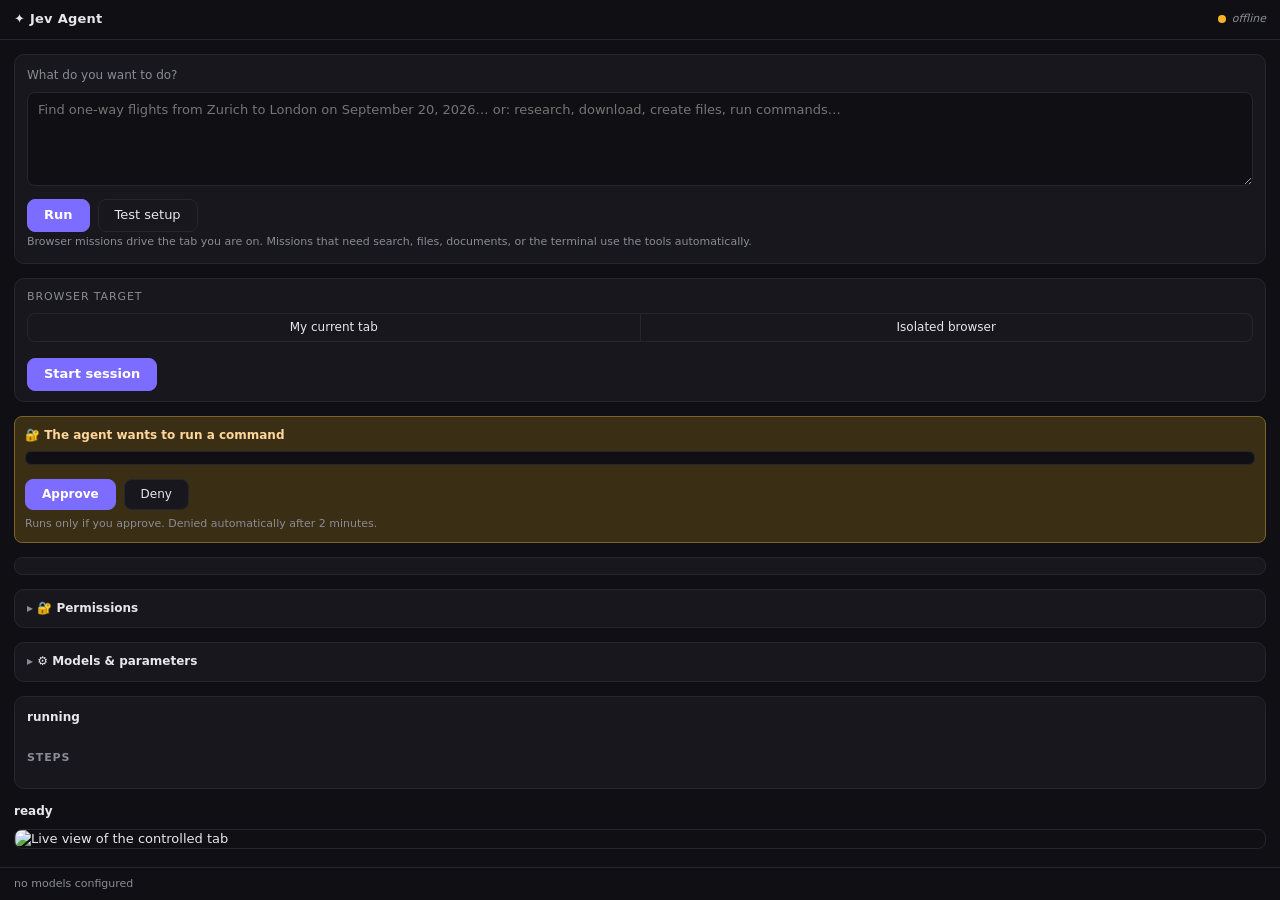
==== extension/sidebar/sidebar.html @ 9cd34094 "MVP-1 repair: per-model parameter surface; MVP-5 complete: Neko sandbox + permission center + audit " ====
<!doctype html>
<html lang="en">
  <head>
    <meta charset="utf-8" />
    <meta name="viewport" content="width=device-width,initial-scale=1" />
    <link rel="stylesheet" href="sidebar.css" />
  </head>
  <body>
    <header>
      <span class="brand">✦ Jev Agent</span>
      <span class="connection" id="connection"><i></i><em>offline</em></span>
    </header>

    <main>
      <section class="composer">
        <label for="goal">What do you want to do?</label>
        <textarea id="goal" rows="4" placeholder="Find one-way flights from Zurich to London on September 20, 2026… or: research, download, create files, run commands…"></textarea>
        <div class="row">
          <button id="run" class="primary">Run</button>
          <button id="stop" hidden>Stop</button>
          <button id="check" title="Check every model connection and show the exact error if one fails">Test setup</button>
        </div>
        <span class="hint">Browser missions drive the tab you are on. Missions that need search, files, documents, or the terminal use the tools automatically.</span>
      </section>

      <section class="target" id="target">
        <div class="target-head">
          <span class="hint">Browser target</span>
          <span class="hint" id="sandbox-status"></span>
        </div>
        <div class="segmented" id="target-toggle">
          <button data-target="live" title="Drive the Firefox tab you are looking at">My current tab</button>
          <button data-target="sandbox" title="Drive an isolated Neko browser in Docker">Isolated browser</button>
        </div>
        <div class="row" id="sandbox-actions" hidden>
          <button id="sandbox-start" class="primary">Start session</button>
          <button id="sandbox-stop" hidden>Stop session</button>
          <button id="sandbox-open" hidden>Watch it</button>
          <span class="hint" id="sandbox-url"></span>
        </div>
      </section>

      <div id="approval" role="alert" hidden>
        <div class="approval-title">🔐 The agent wants to run a command</div>
        <code id="approval-command"></code>
        <div class="row">
          <button id="approval-yes" class="primary">Approve</button>
          <button id="approval-no">Deny</button>
        </div>
        <span class="hint">Runs only if you approve. Denied automatically after 2 minutes.</span>
      </div>

      <div id="error" role="alert" hidden></div>
      <div id="providers" class="providers" hidden></div>

      <details id="permissions-panel" class="panel">
        <summary>🔐 Permissions</summary>
        <div class="hint" id="permissions-hint">
          Per-tool scopes. Levels only narrow: destructive commands stay blocked and secret reads are never allowed.
        </div>
        <div id="permission-rows"></div>
        <div class="row">
          <button id="permissions-reset" title="Restore the default levels">Reset to defaults</button>
          <span class="hint">ask → the sidebar confirms every use of that tool</span>
        </div>
      </details>

      <details id="models-panel" class="panel">
        <summary>⚙️ Models &amp; parameters</summary>
        <div class="presets-label hint">Presets (apply to every role):</div>
        <div class="presets" id="presets"></div>
        <div class="presets-label hint">Profiles (click to apply, × to delete):</div>
        <div class="presets" id="profiles"></div>
        <div class="row profile-row">
          <input type="text" id="profile-name" placeholder="profile name…" maxlength="40" />
          <button id="profile-save" title="Save the current models and parameters under this name">Save</button>
        </div>
        <div id="model-roles"></div>
        <div class="row">
          <button id="refresh-models" title="Fetch the live model list from every provider">Refresh catalogue</button>
          <span class="hint" id="registry-status"></span>
        </div>
      </details>

      <section id="task" hidden>
        <div class="status-line">
          <span id="task-status">running</span>
          <span id="task-meta"></span>
        </div>
        <div id="task-skills" class="chips"></div>
        <div id="thinking" class="thinking" hidden></div>
        <h3>Steps</h3>
        <div id="task-log" class="task-log"></div>
        <div id="task-final" class="final" hidden></div>
      </section>

      <section id="live" hidden>
        <div class="status-line">
          <span id="status">ready</span>
          <span id="step-count"></span>
        </div>
        <img id="screenshot" alt="Live view of the controlled tab" />
        <h3>Plan</h3>
        <ol id="plan" class="plan"></ol>
        <h3>Actions</h3>
        <div id="history" class="history"></div>
      </section>
    </main>

    <footer id="models">no models configured</footer>
    <script src="sidebar.js"></script>
  </body>
</html>
---- extension/sidebar/sidebar.css ----
:root {
  color-scheme: dark;
  --bg: #101014;
  --panel: #17171d;
  --line: #26262e;
  --text: #e7e7ea;
  --muted: #8b8b95;
  --accent: #7c6cff;
  --ok: #3dd68c;
  --warn: #ffb224;
}
* { box-sizing: border-box; }
body {
  margin: 0;
  font: 13px/1.45 system-ui, -apple-system, "Segoe UI", sans-serif;
  background: var(--bg);
  color: var(--text);
  display: flex;
  flex-direction: column;
  height: 100vh;
}
header {
  display: flex;
  align-items: center;
  justify-content: space-between;
  padding: 10px 14px;
  border-bottom: 1px solid var(--line);
}
.brand { font-weight: 600; letter-spacing: 0.02em; }
.connection { display: flex; align-items: center; gap: 6px; color: var(--muted); font-size: 11px; }
.connection i { width: 8px; height: 8px; border-radius: 50%; background: var(--warn); display: inline-block; }
.connection.on i { background: var(--ok); }
main { flex: 1; overflow-y: auto; padding: 14px; display: flex; flex-direction: column; gap: 14px; }
.composer { background: var(--panel); border: 1px solid var(--line); border-radius: 10px; padding: 12px; }
.composer label { display: block; margin-bottom: 8px; color: var(--muted); font-size: 12px; }
textarea {
  width: 100%;
  resize: vertical;
  background: var(--bg);
  color: var(--text);
  border: 1px solid var(--line);
  border-radius: 8px;
  padding: 8px 10px;
  font: inherit;
}
textarea:focus { outline: 1px solid var(--accent); }
.row { display: flex; align-items: center; gap: 8px; margin-top: 8px; }
button {
  background: var(--panel);
  color: var(--text);
  border: 1px solid var(--line);
  border-radius: 8px;
  padding: 6px 16px;
  font: inherit;
  cursor: pointer;
}
button:hover { border-color: var(--accent); }
button.primary { background: var(--accent); border-color: var(--accent); color: #fff; font-weight: 600; }
.hint { color: var(--muted); font-size: 11px; }
#error {
  background: #3a1520;
  border: 1px solid #7a2b3f;
  color: #ffb3c1;
  border-radius: 8px;
  padding: 8px 10px;
  font-size: 12px;
}
#live { display: flex; flex-direction: column; gap: 8px; }
.status-line { display: flex; justify-content: space-between; color: var(--muted); font-size: 12px; }
#status { color: var(--text); font-weight: 600; }
#screenshot { width: 100%; border: 1px solid var(--line); border-radius: 8px; }
h3 { margin: 8px 0 2px; font-size: 11px; text-transform: uppercase; letter-spacing: 0.08em; color: var(--muted); }
.plan { margin: 0; padding-left: 0; list-style: none; display: flex; flex-direction: column; gap: 4px; }
.plan li { display: flex; gap: 8px; align-items: baseline; }
.plan li.done { color: var(--muted); text-decoration: line-through; }
.plan li.current::before { content: "▸"; color: var(--accent); }
.plan li.current { color: var(--text); font-weight: 600; }
.history { display: flex; flex-direction: column; gap: 4px; font-size: 12px; }
.history div { display: flex; gap: 8px; border-bottom: 1px dashed var(--line); padding-bottom: 4px; }
.history .number { color: var(--muted); }
.history .time { margin-left: auto; color: var(--muted); white-space: nowrap; }
.history b { color: var(--accent); font-weight: 500; }
footer {
  padding: 8px 14px;
  border-top: 1px solid var(--line);
  color: var(--muted);
  font-size: 11px;
}
.providers {
  display: flex;
  flex-direction: column;
  gap: 4px;
  background: var(--panel);
  border: 1px solid var(--line);
  border-radius: 8px;
  padding: 8px 10px;
  font-size: 12px;
}
.provider b { color: var(--text); font-weight: 600; }
.provider small { display: block; color: var(--warn); font-size: 11px; margin-top: 2px; word-break: break-word; }
.provider.ok small { color: var(--muted); }

/* ── approvals (MVP-4) ─────────────────────────────────────────────── */
#approval {
  background: #3a2e15;
  border: 1px solid #7a642b;
  color: #ffd79b;
  border-radius: 8px;
  padding: 10px;
  font-size: 12px;
  display: flex;
  flex-direction: column;
  gap: 6px;
}
#approval .approval-title { font-weight: 600; }
#approval code {
  background: var(--bg);
  border: 1px solid var(--line);
  border-radius: 6px;
  padding: 6px 8px;
  font: 11px/1.4 ui-monospace, Consolas, monospace;
  word-break: break-all;
  white-space: pre-wrap;
  color: var(--text);
}

/* ── models panel (MVP-1) ──────────────────────────────────────────── */
.panel { background: var(--panel); border: 1px solid var(--line); border-radius: 10px; padding: 0 12px; }
.panel > summary {
  cursor: pointer;
  padding: 10px 0;
  font-weight: 600;
  font-size: 12px;
  color: var(--text);
  list-style: none;
  user-select: none;
}
.panel > summary::before { content: "▸ "; color: var(--muted); }
.panel[open] > summary::before { content: "▾ "; }
.panel > *:not(summary) { margin-bottom: 10px; }
.presets-label { margin-top: 2px; }
.presets { display: flex; flex-wrap: wrap; gap: 6px; }
.chip {
  background: var(--bg);
  border: 1px solid var(--line);
  border-radius: 999px;
  padding: 3px 12px;
  font-size: 11px;
  cursor: pointer;
  color: var(--text);
}
.chip:hover { border-color: var(--accent); }
.role-row { border-top: 1px dashed var(--line); padding: 10px 0 4px; display: flex; flex-direction: column; gap: 6px; }
.role-head { display: flex; align-items: baseline; gap: 8px; }
.role-head b { font-size: 12px; }
select, input[type="number"] {
  background: var(--bg);
  color: var(--text);
  border: 1px solid var(--line);
  border-radius: 8px;
  padding: 5px 8px;
  font: inherit;
  font-size: 12px;
  width: 100%;
}
select:focus, input[type="number"]:focus { outline: 1px solid var(--accent); }
.adv summary { cursor: pointer; color: var(--muted); font-size: 11px; user-select: none; }
.adv .param-grid { display: grid; grid-template-columns: auto 1fr; gap: 8px 10px; align-items: center; margin-top: 6px; }
.adv .param-grid label { color: var(--muted); font-size: 11px; }
#registry-status { margin-left: auto; }

/* ── orchestrated task view (MVP-3) ────────────────────────────────── */
#task { background: var(--panel); border: 1px solid var(--line); border-radius: 10px; padding: 12px; display: flex; flex-direction: column; gap: 8px; }
#task-status { color: var(--text); font-weight: 600; }
.chips { display: flex; flex-wrap: wrap; gap: 4px; }
.chips .chip { cursor: default; background: transparent; color: var(--muted); padding: 2px 10px; }
.task-log { display: flex; flex-direction: column; gap: 6px; font-size: 12px; max-height: 260px; overflow-y: auto; }
.task-step { border: 1px solid var(--line); border-radius: 8px; padding: 6px 8px; display: flex; flex-direction: column; gap: 3px; }
.task-step .head { display: flex; gap: 8px; align-items: baseline; }
.task-step .number { color: var(--muted); font-size: 11px; }
.task-step .head code { font: 11px ui-monospace, Consolas, monospace; color: var(--accent); word-break: break-all; }
.task-step .res { color: var(--muted); font-size: 11px; word-break: break-word; }
.task-step .err { color: #ffb3c1; font-size: 11px; word-break: break-word; }
.task-step.bad { border-color: #7a2b3f; }
.thinking {
  background: var(--bg);
  border: 1px dashed var(--line);
  border-radius: 8px;
  padding: 8px 10px;
  font: 11px/1.5 ui-monospace, Consolas, monospace;
  color: var(--muted);
  white-space: pre-wrap;
  word-break: break-word;
  max-height: 120px;
  overflow-y: auto;
}
.profile-row { flex-wrap: wrap; }
.profile-row input[type="text"] {
  flex: 1;
  min-width: 120px;
  background: var(--bg);
  color: var(--text);
  border: 1px solid var(--line);
  border-radius: 8px;
  padding: 5px 8px;
  font: inherit;
  font-size: 12px;
}
.chip.profile { display: inline-flex; align-items: center; gap: 6px; }
.chip.profile .del { font-style: normal; color: var(--muted); padding: 0 2px; }
.chip.profile .del:hover { color: #ffb3c1; }
.final {
  background: var(--bg);
  border: 1px solid var(--accent);
  border-radius: 8px;
  padding: 10px;
  font-size: 12px;
  white-space: pre-wrap;
  word-break: break-word;
  max-height: 320px;
  overflow-y: auto;
}

/* ── browser target + permission center (MVP-5) ────────────────────── */
.target {
  background: var(--panel);
  border: 1px solid var(--line);
  border-radius: 10px;
  padding: 10px 12px;
  display: flex;
  flex-direction: column;
  gap: 8px;
}
.target-head { display: flex; justify-content: space-between; gap: 8px; }
.target-head span:first-child { text-transform: uppercase; letter-spacing: 0.08em; font-size: 11px; }
.segmented { display: flex; gap: 0; }
.segmented button {
  flex: 1;
  border-radius: 0;
  border-left-width: 0;
  font-size: 12px;
  padding: 5px 8px;
}
.segmented button:first-child { border-radius: 8px 0 0 8px; border-left-width: 1px; }
.segmented button:last-child { border-radius: 0 8px 8px 0; }
.segmented button.on { background: var(--accent); border-color: var(--accent); color: #fff; font-weight: 600; }
.segmented.small button { flex: 0 0 auto; padding: 3px 12px; font-size: 11px; }
.perm-row {
  display: flex;
  flex-direction: column;
  gap: 4px;
  border-top: 1px dashed var(--line);
  padding: 8px 0 2px;
}
.perm-head { display: flex; gap: 8px; align-items: baseline; }
.perm-head b { font-size: 12px; }
input[type="text"].param, input[type="checkbox"].param { background: var(--bg); border: 1px solid var(--line); border-radius: 8px; color: var(--text); }
input[type="text"].param { padding: 5px 8px; font: inherit; font-size: 12px; width: 100%; }
input[type="checkbox"].param { width: 16px; height: 16px; }
.role-row > .param-grid { display: grid; grid-template-columns: auto 1fr; gap: 8px 10px; align-items: center; }
.role-row > .param-grid label { color: var(--muted); font-size: 11px; }
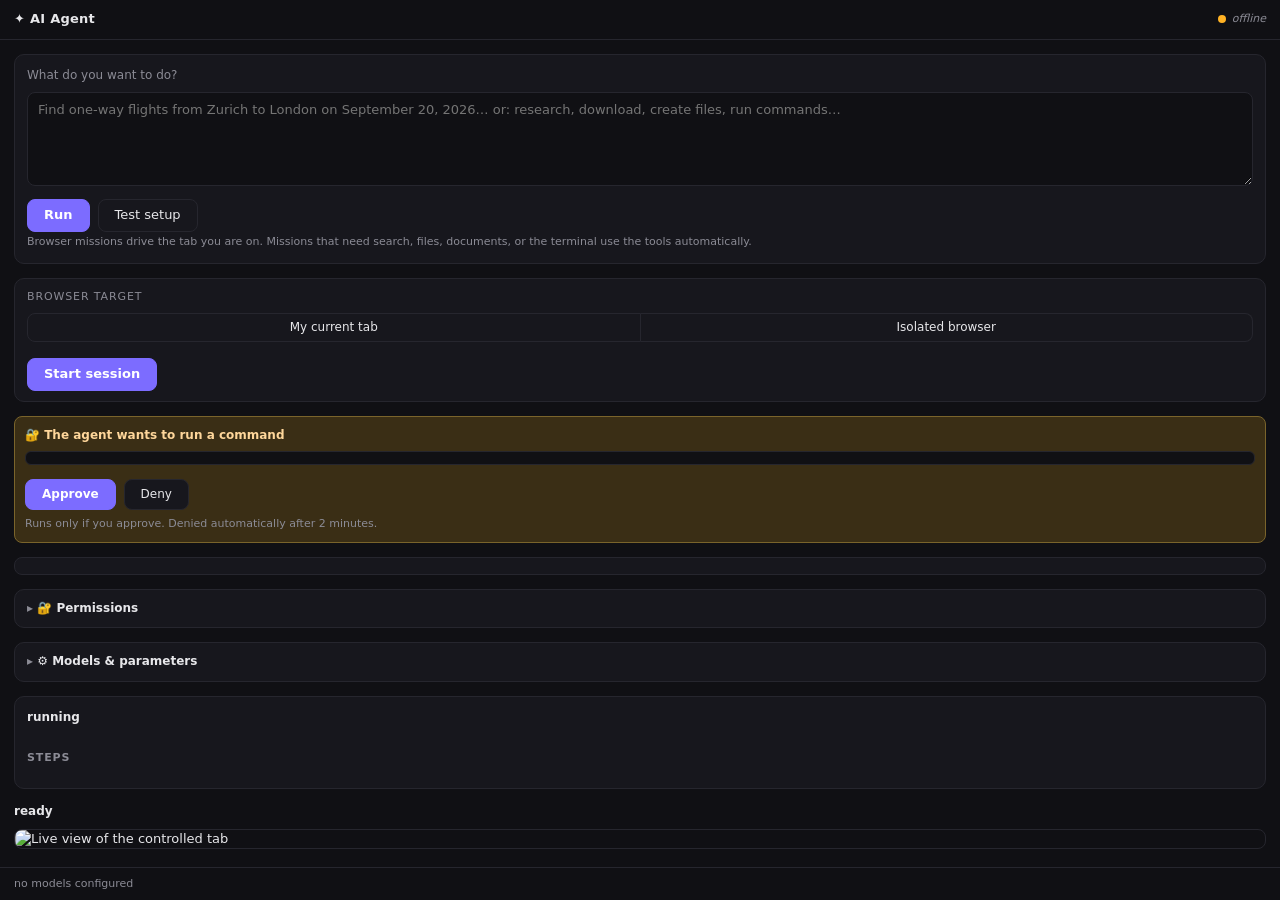
==== commit ef129778: "docs: no borrowed name, no borrowed numbers passed off as ours Two problems, both about claiming som" ====
--- a/extension/sidebar/sidebar.html
+++ b/extension/sidebar/sidebar.html
@@ -7,11 +7,18 @@
   </head>
   <body>
     <header>
-      <span class="brand">✦ Jev Agent</span>
+      <span class="brand">✦ AI Agent</span>
       <span class="connection" id="connection"><i></i><em>offline</em></span>
     </header>
 
     <main>
+      <section id="setup" class="setup" hidden>
+        <div class="setup-title">🔑 One free key starts the agent</div>
+        <div id="setup-rows"></div>
+        <div class="hint" id="setup-status"></div>
+        <div class="hint">Stored locally in <code>.env</code>, on your machine. Never sent anywhere else.</div>
+      </section>
+
       <section class="composer">
         <label for="goal">What do you want to do?</label>
         <textarea id="goal" rows="4" placeholder="Find one-way flights from Zurich to London on September 20, 2026… or: research, download, create files, run commands…"></textarea>
@@ -51,6 +58,7 @@
       </div>
 
       <div id="error" role="alert" hidden></div>
+      <div id="notice" role="status" hidden></div>
       <div id="providers" class="providers" hidden></div>
 
       <details id="permissions-panel" class="panel">
@@ -67,7 +75,7 @@
 
       <details id="models-panel" class="panel">
         <summary>⚙️ Models &amp; parameters</summary>
-        <div class="presets-label hint">Presets (apply to every role):</div>
+        <div class="presets-label hint">Presets (applied to whatever each model supports):</div>
         <div class="presets" id="presets"></div>
         <div class="presets-label hint">Profiles (click to apply, × to delete):</div>
         <div class="presets" id="profiles"></div>
@@ -77,6 +85,7 @@
         </div>
         <div id="model-roles"></div>
         <div class="row">
+          <button id="setup-open" title="Paste or replace an API key">🔑 API keys</button>
           <button id="refresh-models" title="Fetch the live model list from every provider">Refresh catalogue</button>
           <span class="hint" id="registry-status"></span>
         </div>
--- a/extension/sidebar/sidebar.css
+++ b/extension/sidebar/sidebar.css
@@ -19,6 +19,33 @@
   flex-direction: column;
   height: 100vh;
 }
+.setup {
+  margin: 10px 12px 0;
+  padding: 10px 12px;
+  border: 1px solid var(--line);
+  border-left: 3px solid var(--accent);
+  border-radius: 8px;
+  background: var(--panel);
+}
+.setup-title { font-weight: 600; margin-bottom: 8px; }
+.setup-row { margin-bottom: 8px; }
+.setup-row:last-child { margin-bottom: 0; }
+.setup-label { display: flex; justify-content: space-between; gap: 8px; margin-bottom: 4px; }
+.setup-label a { color: var(--accent); text-decoration: none; white-space: nowrap; }
+.setup-label a:hover { text-decoration: underline; }
+.setup input[type="password"], .setup input[type="text"] {
+  flex: 1;
+  min-width: 0;
+  padding: 6px 8px;
+  border: 1px solid var(--line);
+  border-radius: 6px;
+  background: var(--bg);
+  color: var(--text);
+  font: inherit;
+}
+.setup .saved { color: var(--ok); }
+#setup-status { margin: 6px 0 2px; }
+
 header {
   display: flex;
   align-items: center;
@@ -221,6 +248,40 @@
   overflow-y: auto;
 }
 
+/* ── schema-driven parameter controls (MVP-1) ─────────────────────── */
+#notice {
+  background: rgba(88, 166, 255, 0.08);
+  border: 1px solid rgba(88, 166, 255, 0.35);
+  border-radius: 8px;
+  padding: 8px 10px;
+  font-size: 11px;
+  color: var(--text);
+  word-break: break-word;
+}
+.param-grid { display: grid; grid-template-columns: auto 1fr; gap: 8px 10px; align-items: center; }
+.param-grid.simple { margin-top: 2px; }
+.param-grid label { color: var(--muted); font-size: 11px; display: flex; align-items: center; gap: 4px; }
+.param-grid .verified { color: var(--ok); font-style: normal; font-size: 10px; }
+.slider { display: flex; align-items: center; gap: 6px; }
+.slider input[type="range"] { flex: 1; accent-color: var(--accent); }
+.slider output { min-width: 46px; color: var(--muted); font-size: 11px; text-align: right; }
+.slider .clear {
+  border: none; background: transparent; color: var(--muted); cursor: pointer; font-size: 13px; padding: 0 2px;
+}
+.slider .clear:hover { color: var(--text); }
+.toggle input { accent-color: var(--accent); }
+.caps { margin-left: auto; font-size: 11px; }
+.schema-row { justify-content: space-between; }
+.schema-id {
+  font: 10px ui-monospace, Consolas, monospace;
+  color: var(--muted);
+  border: 1px solid var(--line);
+  border-radius: 999px;
+  padding: 1px 8px;
+}
+.dropped { color: var(--warn); }
+button.probe { font-size: 11px; padding: 3px 10px; }
+
 /* ── browser target + permission center (MVP-5) ────────────────────── */
 .target {
   background: var(--panel);
@@ -254,8 +315,3 @@
 }
 .perm-head { display: flex; gap: 8px; align-items: baseline; }
 .perm-head b { font-size: 12px; }
-input[type="text"].param, input[type="checkbox"].param { background: var(--bg); border: 1px solid var(--line); border-radius: 8px; color: var(--text); }
-input[type="text"].param { padding: 5px 8px; font: inherit; font-size: 12px; width: 100%; }
-input[type="checkbox"].param { width: 16px; height: 16px; }
-.role-row > .param-grid { display: grid; grid-template-columns: auto 1fr; gap: 8px 10px; align-items: center; }
-.role-row > .param-grid label { color: var(--muted); font-size: 11px; }
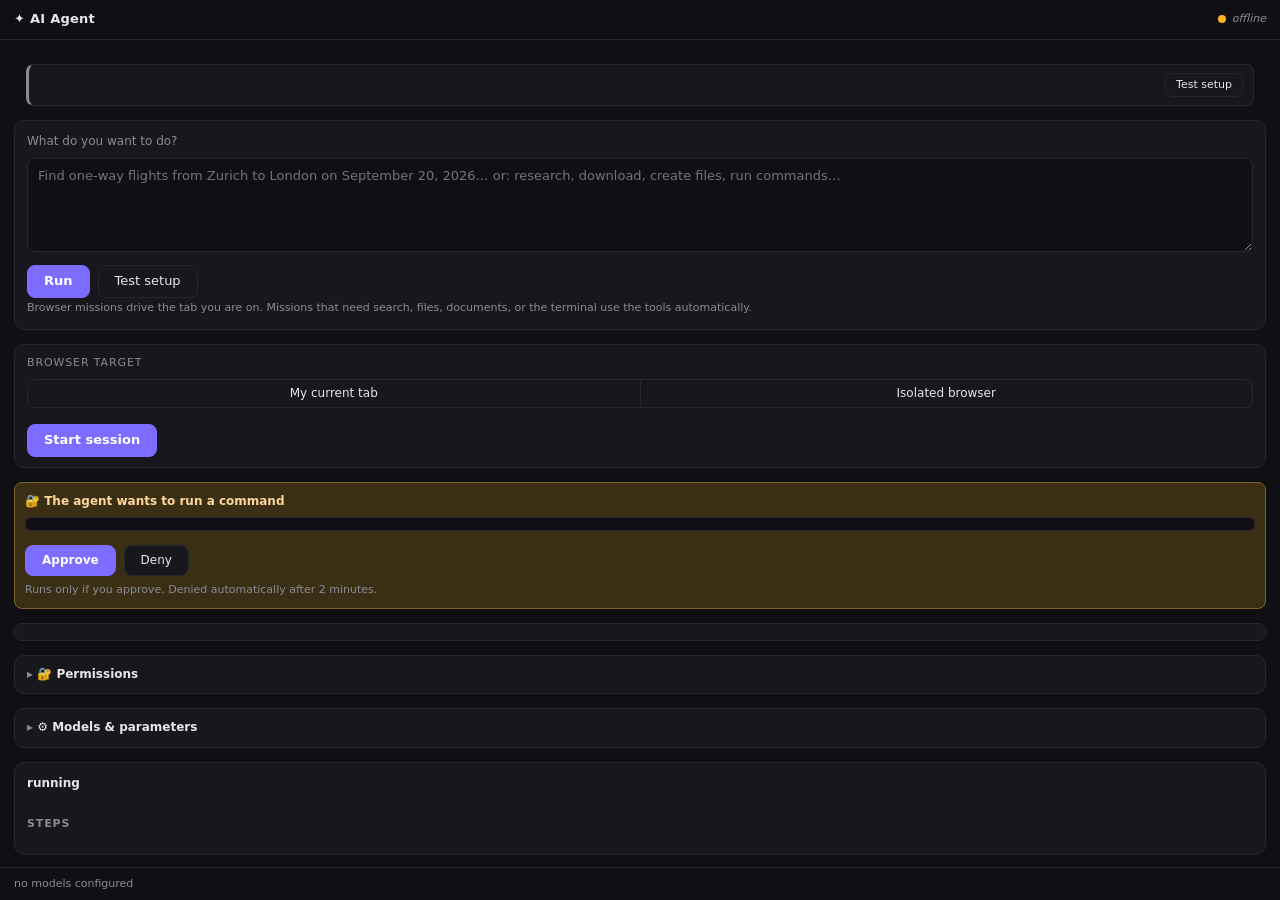
==== commit cc08899a: "Sidebar: show the run — verdict, real progress, conversation and log The panel had a Steps list, a P" ====
--- a/extension/sidebar/sidebar.html
+++ b/extension/sidebar/sidebar.html
@@ -17,6 +17,12 @@
         <div id="setup-rows"></div>
         <div class="hint" id="setup-status"></div>
         <div class="hint">Stored locally in <code>.env</code>, on your machine. Never sent anywhere else.</div>
+      </section>
+
+      <section id="ready" class="ready" hidden>
+        <span class="ready-dot" id="ready-dot"></span>
+        <span id="ready-text"></span>
+        <button id="ready-test" title="Send one tiny request to every model and show the exact answer">Test setup</button>
       </section>
 
       <section class="composer">
@@ -91,6 +97,24 @@
         </div>
       </details>
 
+      <section id="activity" hidden>
+        <div class="status-line">
+          <span id="activity-status">idle</span>
+          <span id="activity-meta"></span>
+        </div>
+        <div class="progress" id="progress" role="progressbar" aria-valuemin="0" aria-valuemax="100" aria-valuenow="0">
+          <i id="progress-fill"></i>
+        </div>
+        <div class="tabs">
+          <button class="tab on" data-view="chat" title="What you asked, what the agent did, what it answered">💬 Conversation</button>
+          <button class="tab" data-view="log" title="Every event with its timestamp, in order">☰ Log</button>
+          <button id="activity-clear" class="ghost" title="Clear this view (the run keeps going)">Clear</button>
+        </div>
+        <div id="chat" class="chat"></div>
+        <div id="log" class="log" hidden></div>
+        <div class="hint" id="progress-note"></div>
+      </section>
+
       <section id="task" hidden>
         <div class="status-line">
           <span id="task-status">running</span>
--- a/extension/sidebar/sidebar.css
+++ b/extension/sidebar/sidebar.css
@@ -315,3 +315,76 @@
 }
 .perm-head { display: flex; gap: 8px; align-items: baseline; }
 .perm-head b { font-size: 12px; }
+
+/* ── the run, live: verdict, progress, conversation, log ─────────── */
+
+.ready {
+  display: flex;
+  align-items: center;
+  gap: 8px;
+  margin: 10px 12px 0;
+  padding: 8px 10px;
+  border: 1px solid var(--line);
+  border-left: 3px solid var(--muted);
+  border-radius: 8px;
+  background: var(--panel);
+  font-size: 12px;
+}
+.ready.ok { border-left-color: var(--ok); }
+.ready.bad { border-left-color: #ff5d5d; }
+.ready-dot { flex: none; }
+#ready-text { flex: 1; min-width: 0; }
+#ready-text code { color: var(--text); }
+#ready-test { flex: none; padding: 3px 10px; font-size: 11px; }
+
+.progress {
+  height: 6px;
+  margin: 6px 0;
+  background: var(--line);
+  border-radius: 999px;
+  overflow: hidden;
+}
+.progress > i { display: block; height: 100%; width: 0; background: var(--accent); transition: width 0.3s ease; }
+.progress.done > i { background: var(--ok); }
+.progress.indeterminate > i { width: 35%; animation: progress-slide 1.2s ease-in-out infinite; }
+@keyframes progress-slide {
+  0% { margin-left: -35%; }
+  100% { margin-left: 100%; }
+}
+
+.tabs { display: flex; gap: 6px; margin: 6px 0; }
+.tabs .tab { padding: 3px 10px; font-size: 11px; }
+.tabs .tab.on { border-color: var(--accent); color: var(--text); }
+.tabs .ghost { margin-left: auto; padding: 3px 10px; font-size: 11px; color: var(--muted); }
+
+.chat { display: flex; flex-direction: column; gap: 4px; max-height: 240px; overflow-y: auto; }
+.chat .msg {
+  display: grid;
+  grid-template-columns: 1fr auto;
+  gap: 0 8px;
+  padding: 5px 8px;
+  border-left: 3px solid var(--line);
+  border-radius: 6px;
+  background: var(--panel);
+  font-size: 12px;
+}
+.chat .msg .who { grid-column: 1; color: var(--muted); font-size: 10px; text-transform: uppercase; letter-spacing: 0.06em; }
+.chat .msg .t { grid-column: 2; grid-row: 1 / span 2; color: var(--muted); font-size: 10px; }
+.chat .msg .text { grid-column: 1; word-break: break-word; white-space: pre-wrap; }
+.chat .msg.you { border-left-color: var(--accent); }
+.chat .msg.agent { border-left-color: var(--accent); }
+.chat .msg.tool { border-left-color: #4aa3ff; }
+.chat .msg.ok { border-left-color: var(--ok); }
+.chat .msg.warn { border-left-color: var(--warn); }
+.chat .msg.error { border-left-color: #ff5d5d; }
+.chat .msg.streaming .text::after { content: "▍"; animation: caret 1s steps(1) infinite; }
+@keyframes caret { 50% { opacity: 0; } }
+
+.log { max-height: 240px; overflow-y: auto; font-family: ui-monospace, "Cascadia Mono", monospace; font-size: 11px; }
+.log > div { display: flex; gap: 6px; padding: 1px 0; border-bottom: 1px solid rgba(255, 255, 255, 0.04); }
+.log .t { color: var(--muted); flex: none; }
+.log .lvl { flex: none; width: 54px; color: var(--muted); }
+.log .msg { word-break: break-word; }
+.log .error .lvl, .log .error .msg { color: #ffb3c1; }
+.log .ok .lvl { color: var(--ok); }
+.log .warn .lvl { color: var(--warn); }
